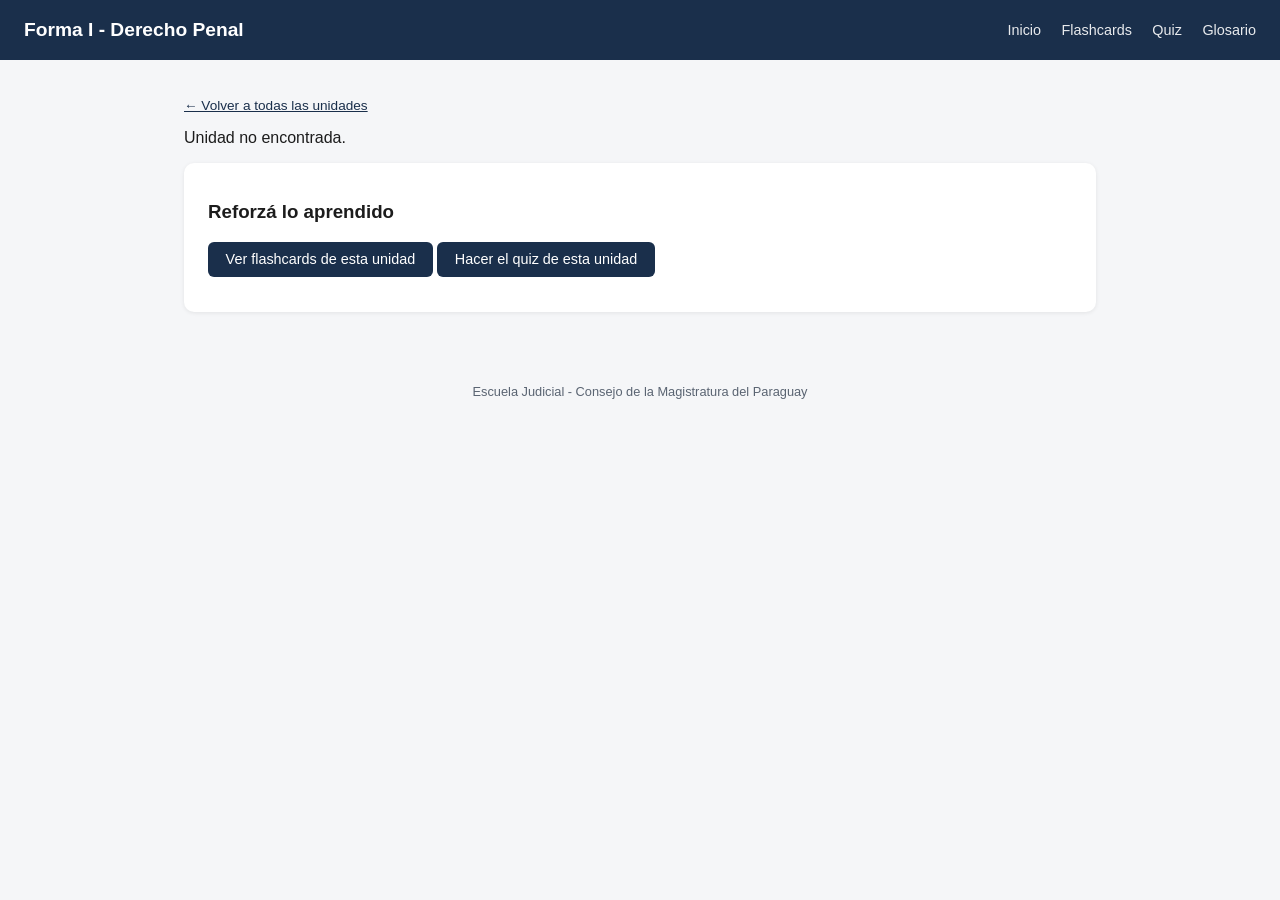
==== unidad.html @ 96b1d019 "feat: estructura base del sitio - pagina principal, unidades y datos" ====
<!DOCTYPE html>
<html lang="es">
<head>
<meta charset="UTF-8">
<meta name="viewport" content="width=device-width, initial-scale=1.0">
<title>Unidad | Forma I - Derecho Penal</title>
<link rel="stylesheet" href="assets/css/style.css">
</head>
<body>
<header>
  <h1>Forma I - Derecho Penal</h1>
  <nav>
    <a href="index.html">Inicio</a>
    <a href="herramientas/flashcards.html">Flashcards</a>
    <a href="herramientas/quiz.html">Quiz</a>
    <a href="herramientas/glosario.html">Glosario</a>
  </nav>
</header>
<main>
  <p class="breadcrumb"><a href="index.html">&larr; Volver a todas las unidades</a></p>
  <div id="contenido-unidad"></div>
  <div class="card">
    <h3>Reforzá lo aprendido</h3>
    <p>
      <a href="herramientas/flashcards.html"><button>Ver flashcards de esta unidad</button></a>
      <a href="herramientas/quiz.html"><button>Hacer el quiz de esta unidad</button></a>
    </p>
  </div>
</main>
<footer>Escuela Judicial - Consejo de la Magistratura del Paraguay</footer>
<script src="assets/js/data.js"></script>
<script>
const id = parseInt(qs('u'));
loadJSON('assets/data/contenido.json').then(data=>{
  const u = data.unidades.find(x=>x.id===id);
  if(!u){ document.getElementById('contenido-unidad').innerHTML = '<p>Unidad no encontrada.</p>'; return; }
  document.getElementById('contenido-unidad').innerHTML = `
    <span class="badge">Unidad ${u.id}</span>
    <h2>${u.titulo}</h2>
    <div class="card">
      <h3>Objetivos de aprendizaje</h3>
      <ul class="objetivo-list">${u.objetivos.map(o=>`<li>${o}</li>`).join('')}</ul>
    </div>
    <div class="card">
      <h3>Contenido de lectura</h3>
      <p>${u.lectura}</p>
    </div>
    <div class="card">
      <h3>Términos clave</h3>
      <ul>${u.terminos.map(t=>`<li><strong>${t.termino}:</strong> ${t.definicion}</li>`).join('')}</ul>
    </div>
  `;
});
</script>
</body>
</html>
---- assets/css/style.css ----
:root{
  --primary:#1a2f4b; --accent:#c9a227; --bg:#f5f6f8; --card:#ffffff; --text:#1c1c1c; --muted:#5a6472;
}
*{box-sizing:border-box;}
body{margin:0;font-family:'Segoe UI',Arial,sans-serif;background:var(--bg);color:var(--text);}
header{background:var(--primary);color:#fff;padding:1.2rem 1.5rem;display:flex;justify-content:space-between;align-items:center;flex-wrap:wrap;}
header h1{margin:0;font-size:1.2rem;}
nav a{color:#fff;text-decoration:none;margin-left:1rem;font-size:.9rem;opacity:.9;}
nav a:hover{opacity:1;text-decoration:underline;}
main{max-width:960px;margin:0 auto;padding:1.5rem;}
.card{background:var(--card);border-radius:10px;padding:1.2rem 1.5rem;margin-bottom:1rem;box-shadow:0 1px 4px rgba(0,0,0,.08);}
.unidad-grid{display:grid;grid-template-columns:repeat(auto-fill,minmax(260px,1fr));gap:1rem;}
.unidad-card{border-left:5px solid var(--accent);}
.unidad-card h3{margin:0 0 .4rem;color:var(--primary);font-size:1rem;}
.unidad-card a{color:var(--primary);font-weight:600;text-decoration:none;}
.badge{display:inline-block;background:var(--accent);color:#1a2f4b;font-weight:700;border-radius:6px;padding:.1rem .5rem;font-size:.75rem;margin-bottom:.4rem;}
.tools-grid{display:grid;grid-template-columns:repeat(auto-fill,minmax(220px,1fr));gap:1rem;}
.tool-card{text-align:center;padding:1.5rem 1rem;}
.tool-card a{text-decoration:none;color:var(--primary);font-weight:600;}
.objetivo-list li{margin-bottom:.5rem;}
footer{text-align:center;color:var(--muted);font-size:.8rem;padding:2rem 1rem;}
button{background:var(--primary);color:#fff;border:none;padding:.6rem 1.1rem;border-radius:6px;cursor:pointer;font-size:.9rem;}
button:hover{background:#274568;}
.flashcard{background:var(--card);border-radius:10px;padding:2rem;min-height:160px;display:flex;align-items:center;justify-content:center;text-align:center;font-size:1.1rem;cursor:pointer;box-shadow:0 1px 4px rgba(0,0,0,.1);margin-bottom:1rem;}
.progress{height:6px;background:#ddd;border-radius:3px;overflow:hidden;margin-bottom:1rem;}
.progress-bar{height:100%;background:var(--accent);width:0%;transition:width .3s;}
select,input{padding:.4rem;border-radius:6px;border:1px solid #ccc;margin-bottom:1rem;}
.quiz-option{display:block;width:100%;text-align:left;background:#fff;border:1px solid #ccc;color:var(--text);margin-bottom:.5rem;padding:.6rem;border-radius:6px;}
.quiz-option.correct{background:#d7f0d1;border-color:#4caf50;}
.quiz-option.incorrect{background:#f7d6d6;border-color:#e53935;}
.glosario-item{border-bottom:1px solid #eee;padding:.6rem 0;}
.glosario-item strong{color:var(--primary);}
.breadcrumb{font-size:.85rem;color:var(--muted);margin-bottom:1rem;}
.breadcrumb a{color:var(--primary);}
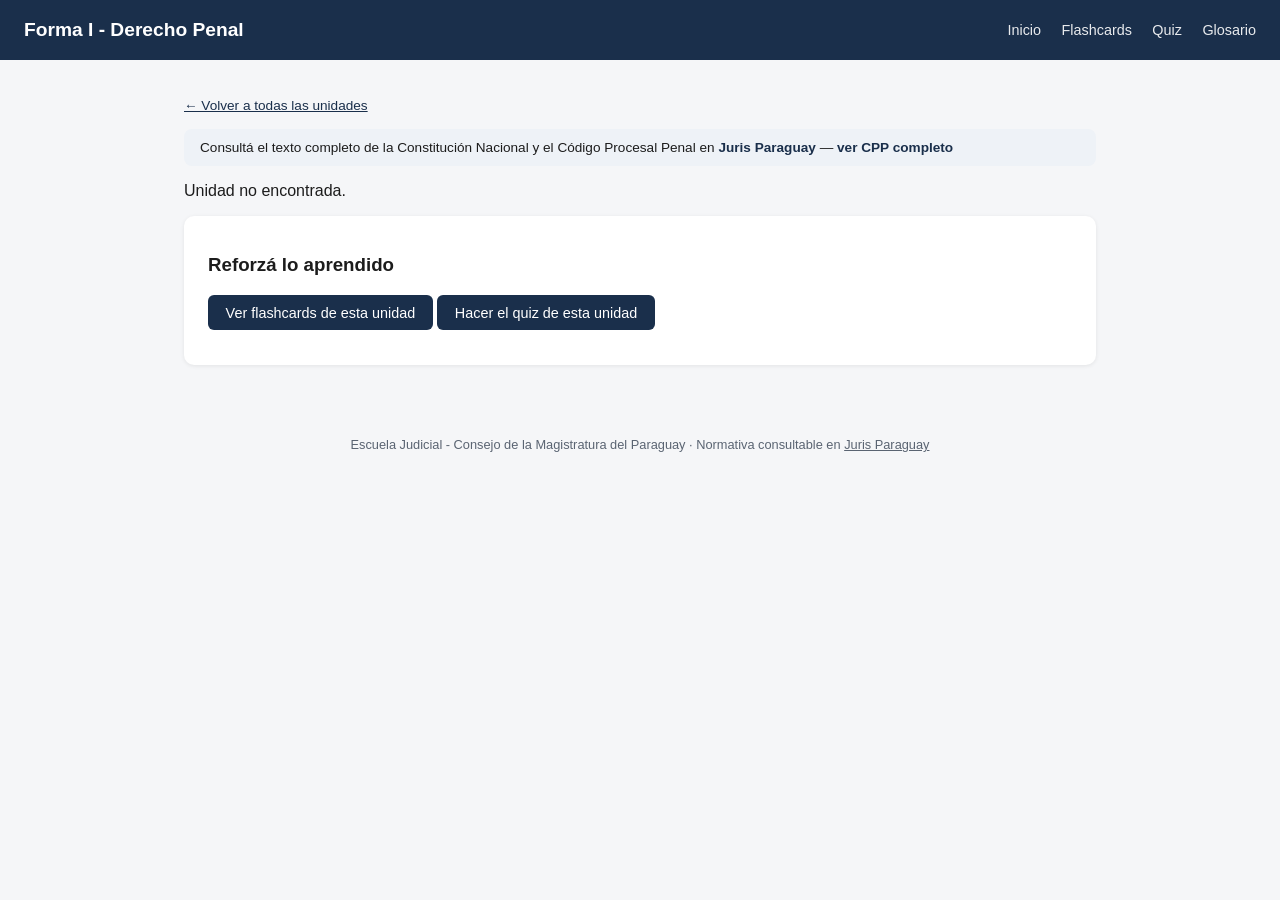
==== commit 6d9e959d: "feat: agregar logo y enlace a Juris Paraguay como fuente normativa" ====
--- a/unidad.html
+++ b/unidad.html
@@ -8,7 +8,7 @@
 </head>
 <body>
 <header>
-  <h1>Forma I - Derecho Penal</h1>
+  <h1><img class="header-logo" src="https://www.jurisparaguay.com/logo.png" alt="" onerror="this.style.display='none'">Forma I - Derecho Penal</h1>
   <nav>
     <a href="index.html">Inicio</a>
     <a href="herramientas/flashcards.html">Flashcards</a>
@@ -18,6 +18,7 @@
 </header>
 <main>
   <p class="breadcrumb"><a href="index.html">&larr; Volver a todas las unidades</a></p>
+  <div class="juris-banner"><img src="https://www.jurisparaguay.com/logo.png" alt="Juris Paraguay" onerror="this.style.display='none'"> <span>Consultá el texto completo de la Constitución Nacional y el Código Procesal Penal en <a href="https://www.jurisparaguay.com/" target="_blank" rel="noopener">Juris Paraguay</a> — <a href="https://www.jurisparaguay.com/codigos/codigoprocesalpenal/" target="_blank" rel="noopener">ver CPP completo</a></span></div>
   <div id="contenido-unidad"></div>
   <div class="card">
     <h3>Reforzá lo aprendido</h3>
@@ -27,13 +28,14 @@
     </p>
   </div>
 </main>
-<footer>Escuela Judicial - Consejo de la Magistratura del Paraguay</footer>
+<footer>Escuela Judicial - Consejo de la Magistratura del Paraguay &middot; Normativa consultable en <a href="https://www.jurisparaguay.com/" target="_blank" rel="noopener" style="color:inherit">Juris Paraguay</a></footer>
 <script src="assets/js/data.js"></script>
 <script>
 const id = parseInt(qs('u'));
 loadJSON('assets/data/contenido.json').then(data=>{
   const u = data.unidades.find(x=>x.id===id);
   if(!u){ document.getElementById('contenido-unidad').innerHTML = '<p>Unidad no encontrada.</p>'; return; }
+  const p = u.profundizacion || {};
   document.getElementById('contenido-unidad').innerHTML = `
     <span class="badge">Unidad ${u.id}</span>
     <h2>${u.titulo}</h2>
@@ -45,6 +47,10 @@
       <h3>Contenido de lectura</h3>
       <p>${u.lectura}</p>
     </div>
+    ${p.marco_normativo ? `<div class="card"><h3>Marco normativo</h3><p>${p.marco_normativo}</p><p style="font-size:.85rem;margin-top:.5rem"><a href="https://www.jurisparaguay.com/codigos/codigoprocesalpenal/" target="_blank" rel="noopener">📚 Ver el texto completo del CPP en Juris Paraguay &rarr;</a></p></div>` : ''}
+    ${p.doctrina ? `<div class="card"><h3>Doctrina</h3><p>${p.doctrina}</p></div>` : ''}
+    ${p.jurisprudencia ? `<div class="card"><h3>Jurisprudencia</h3><p>${p.jurisprudencia}</p></div>` : ''}
+    ${p.problematica ? `<div class="card"><h3>Problemática teoría vs. praxis</h3><p>${p.problematica}</p></div>` : ''}
     <div class="card">
       <h3>Términos clave</h3>
       <ul>${u.terminos.map(t=>`<li><strong>${t.termino}:</strong> ${t.definicion}</li>`).join('')}</ul>
--- a/assets/css/style.css
+++ b/assets/css/style.css
@@ -32,3 +32,8 @@
 .glosario-item strong{color:var(--primary);}
 .breadcrumb{font-size:.85rem;color:var(--muted);margin-bottom:1rem;}
 .breadcrumb a{color:var(--primary);}
+.juris-banner{display:flex;align-items:center;gap:.8rem;background:#eef2f7;border-radius:8px;padding:.7rem 1rem;margin-bottom:1rem;font-size:.85rem;}
+.juris-banner img{height:28px;width:auto;border-radius:4px;}
+.juris-banner a{color:var(--primary);font-weight:600;text-decoration:none;}
+.juris-banner a:hover{text-decoration:underline;}
+.header-logo{height:26px;width:auto;border-radius:4px;margin-right:.6rem;vertical-align:middle;}
